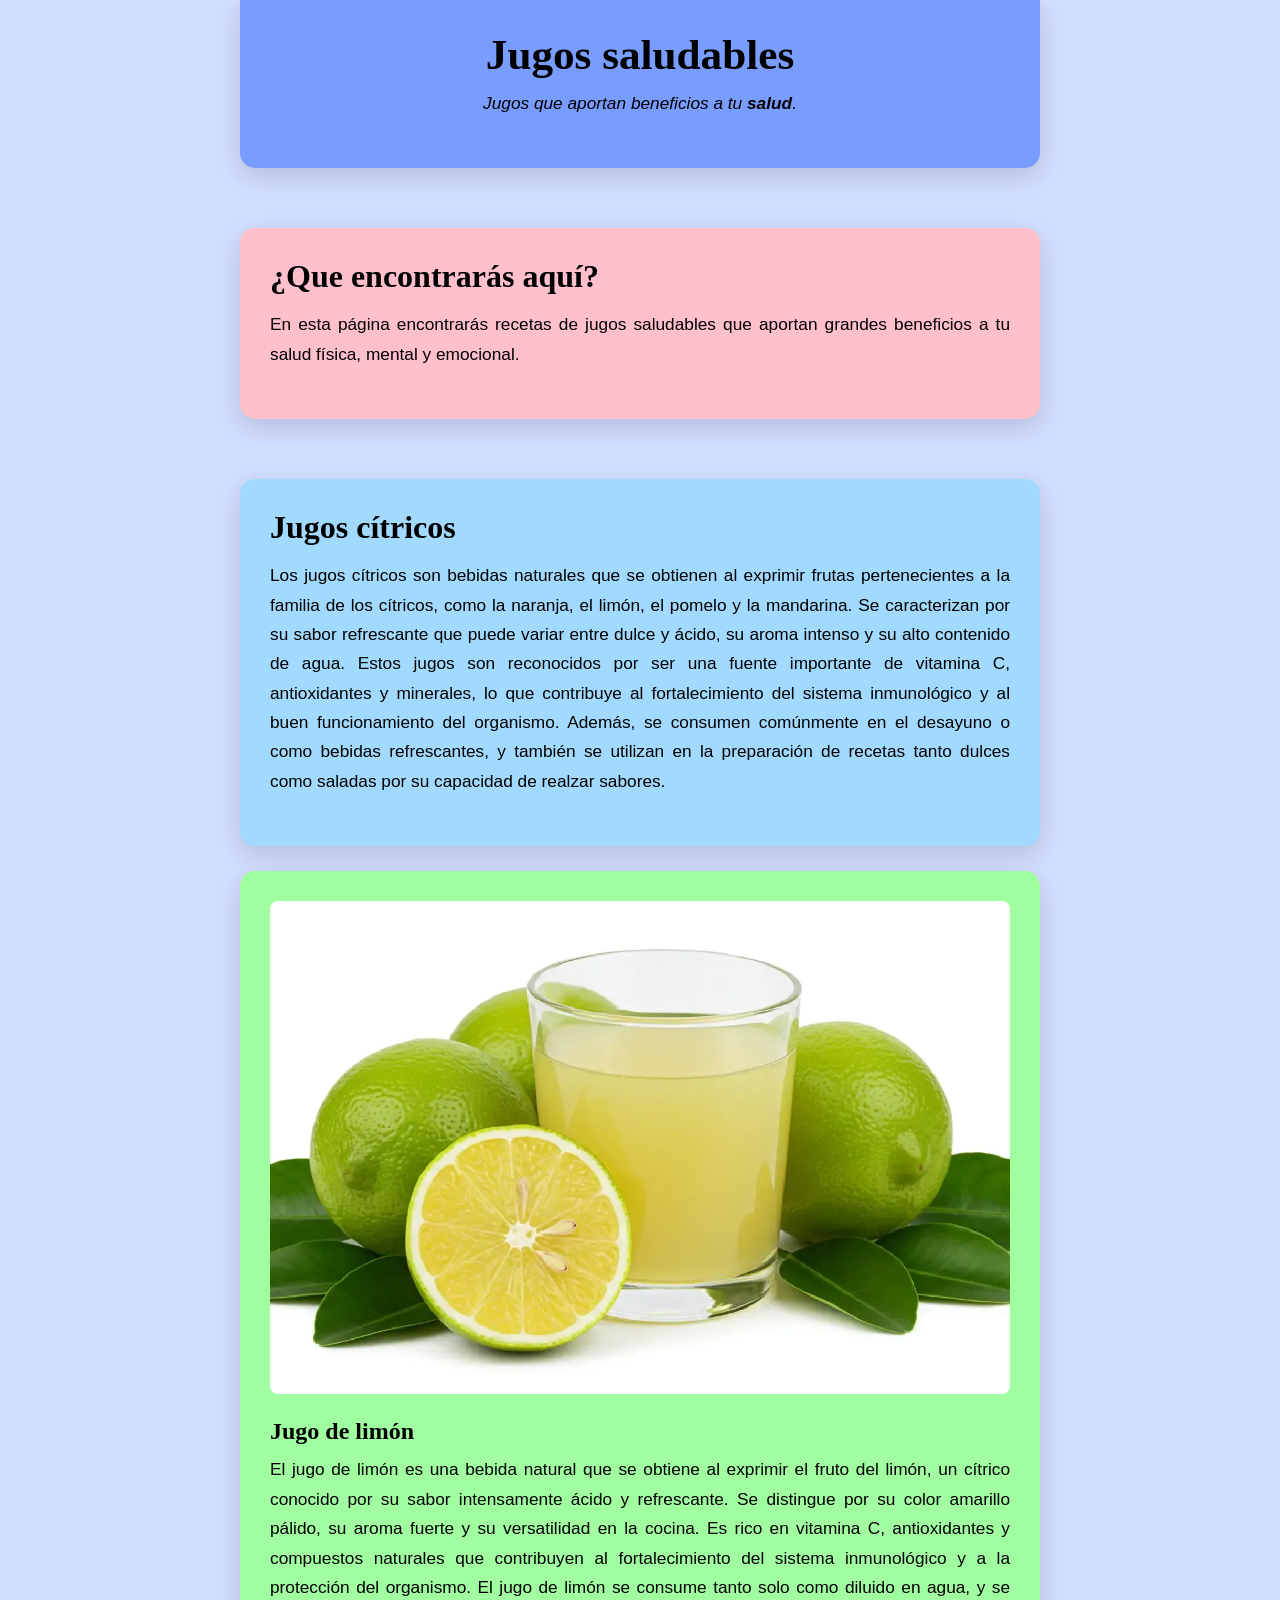
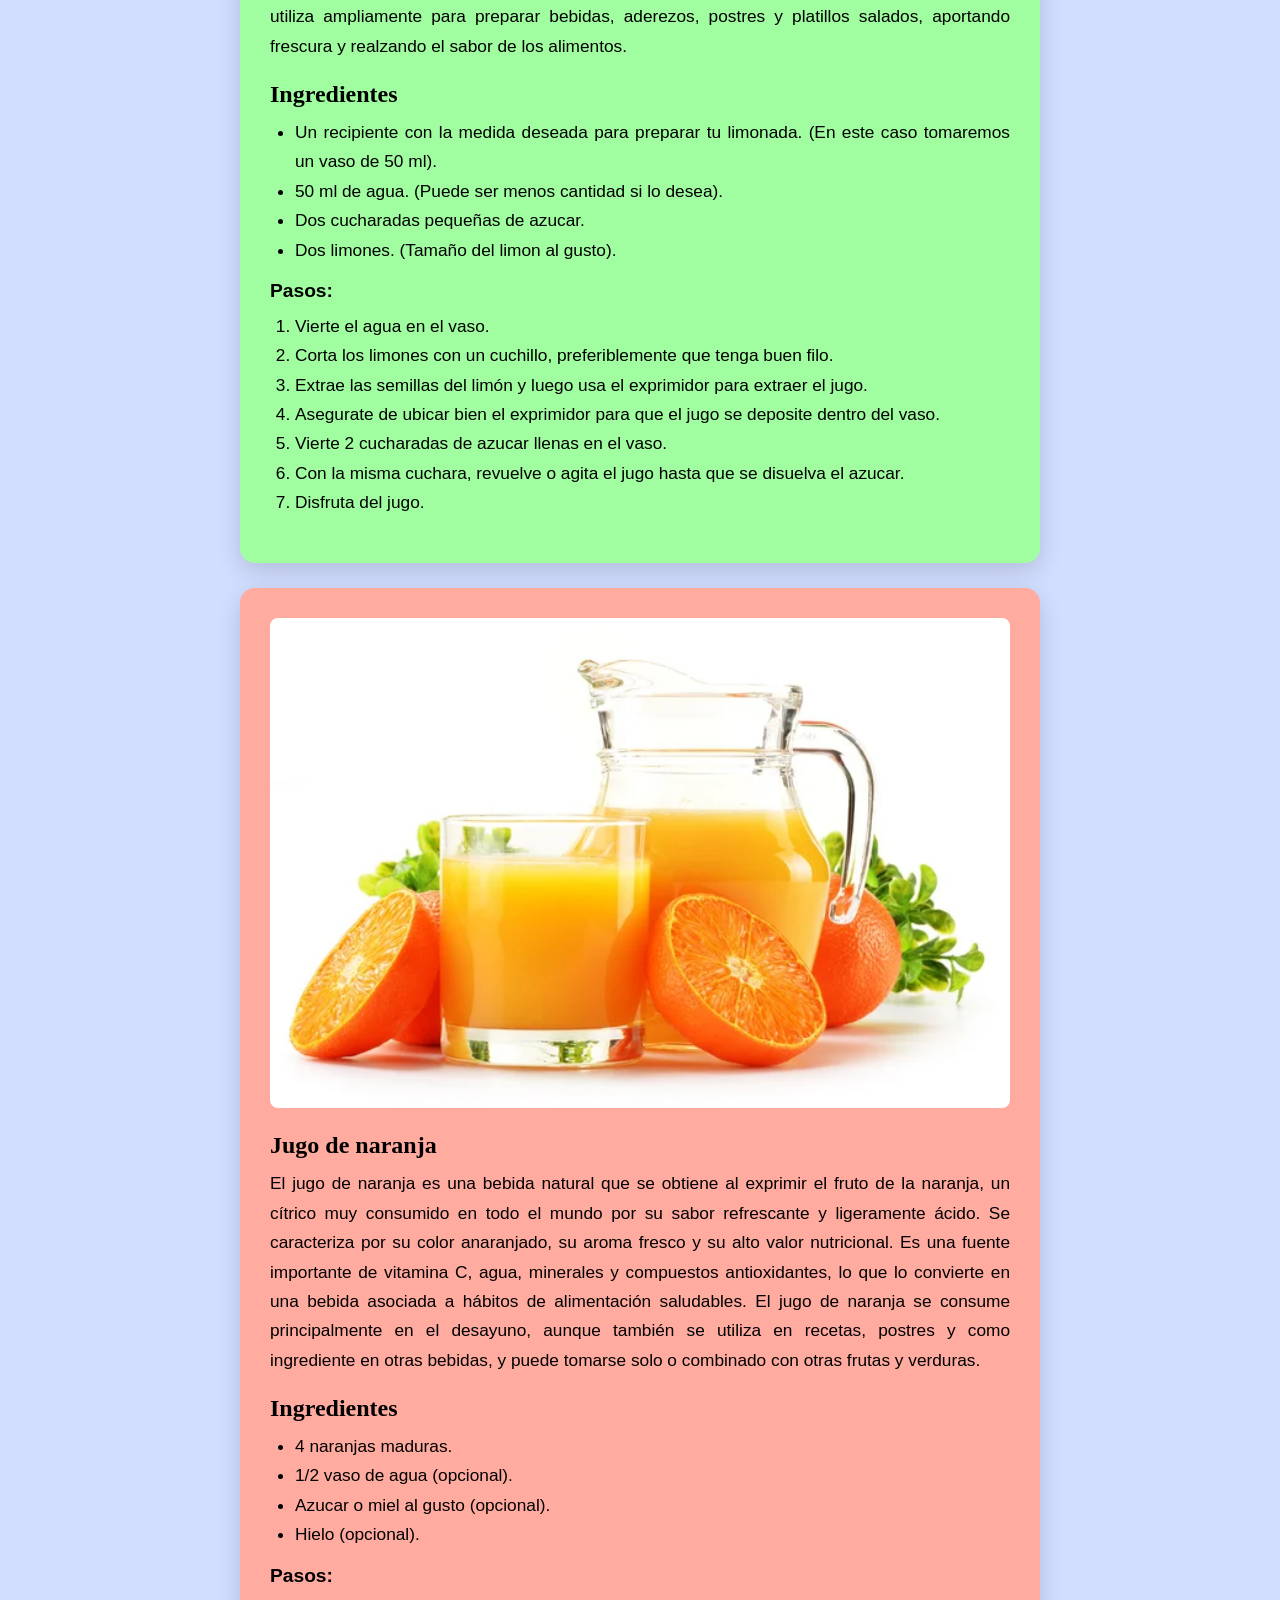
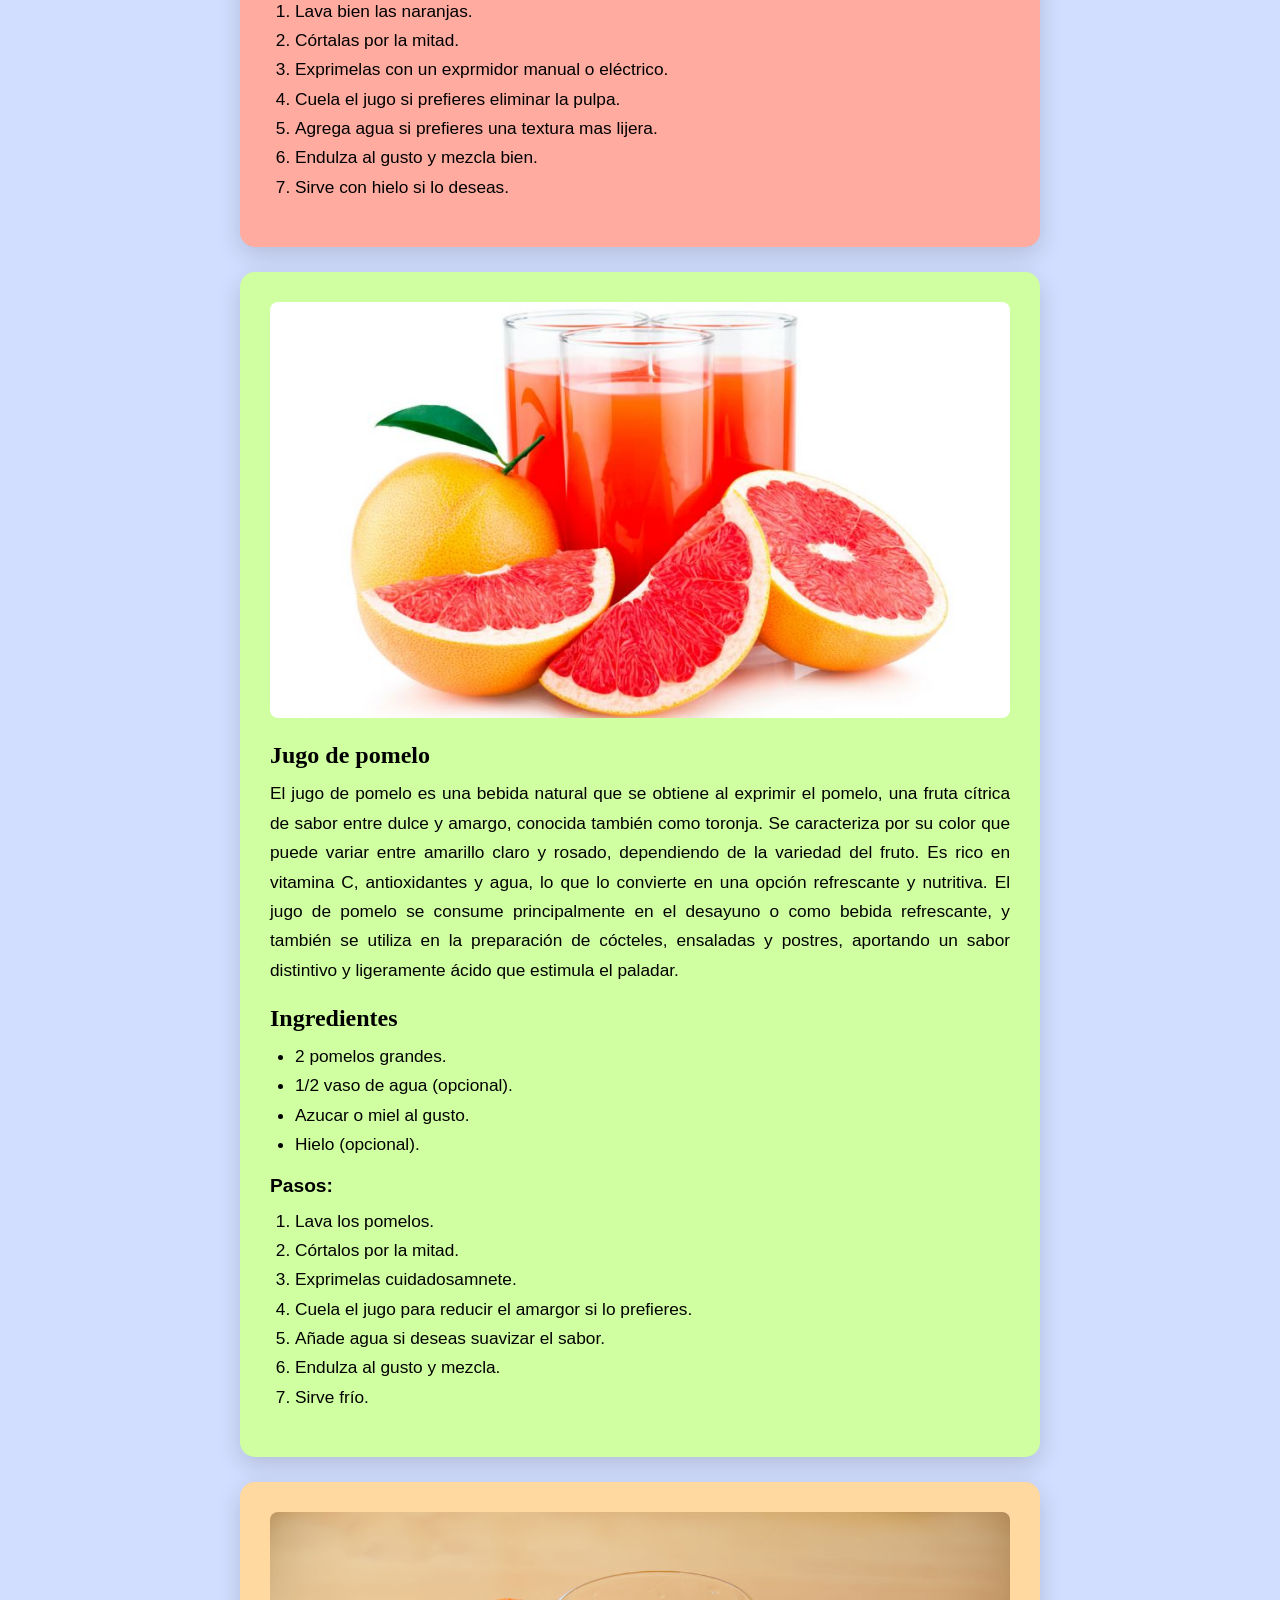
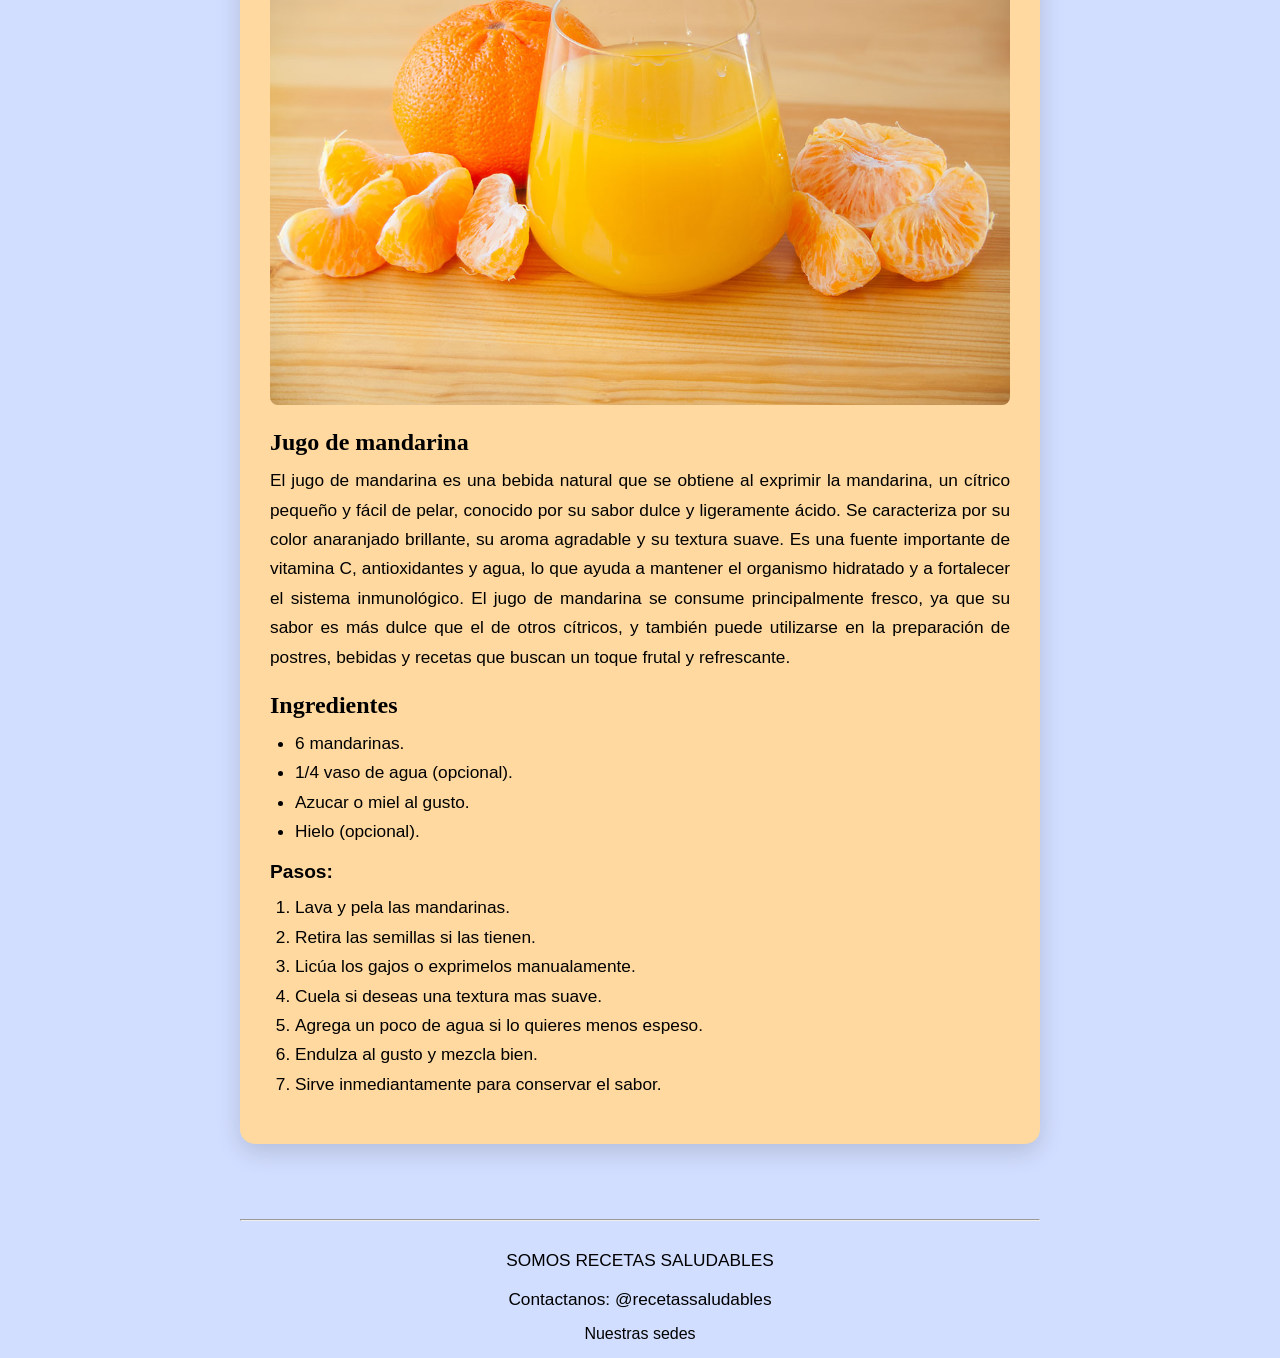
==== index.html @ 7e029a64 "Estructura base del proyecto" ====
<!DOCTYPE html>
<html lang="es">
<head>
    <meta charset="UTF-8">
    <meta name="viewport" content="width=device-width, initial-scale=1.0">
    <title>Jugos</title>
    <link rel="stylesheet" href="css/styles.css">
</head>
<body>
    <header class="container seccion">
        <h1>Jugos saludables</h1>
        <p>Jugos que aportan beneficios a tu <strong>salud</strong>.</p>
    </header>
    <main>
        <section>
            <div class="container seccion about-color">
                <h2>¿Que encontrarás aquí?</h2>
                <p>En esta página encontrarás recetas de jugos saludables que aportan grandes beneficios a tu salud física, mental y emocional.</p>
            </div>
        </section>

        <section>
            <div class="container">
                <article class="seccion jugos">
                    <h2>Jugos cítricos</h2>
                    <p>Los jugos cítricos son bebidas naturales que se obtienen al exprimir frutas pertenecientes a la familia de los cítricos, como la naranja, el limón, el pomelo y la mandarina. Se caracterizan por su sabor refrescante que puede variar entre dulce y ácido, su aroma intenso y su alto contenido de agua. Estos jugos son reconocidos por ser una fuente importante de vitamina C, antioxidantes y minerales, lo que contribuye al fortalecimiento del sistema inmunológico y al buen funcionamiento del organismo. Además, se consumen comúnmente en el desayuno o como bebidas refrescantes, y también se utilizan en la preparación de recetas tanto dulces como saladas por su capacidad de realzar sabores.</p>
                </article>

                <div id="lista-jugos"></div>
            </div>

        </section>
    </main>
    <footer>
        <div class="container footer-content">
            <hr>
            <p>SOMOS RECETAS SALUDABLES</p>
            <p>Contactanos: @recetassaludables</p>
            <a href="pagina_de_muestra.html">Nuestras sedes</a>
        </div>
    </footer>
    <script src="assets/script.js"></script>
</body>
</html>
---- css/styles.css ----
/* ===================== FUENTES ===================== */

@font-face {
    font-family: "Playfair Display";
    src: url(fonts/PlayfairDisplay-Bold.ttf);
    font-weight: 700;
}

@font-face {
    font-family: "Open Sans";
    src: url(fonts/OpenSans-Regular.ttf);
    font-weight: 400;
}

@font-face {
    font-family: "Open Sans";
    src: url(fonts/OpenSans-SemiBold.ttf);
    font-weight: 600;
}

/* ===================== RESET ===================== */

* {
    margin: 0;
    padding: 0;
    box-sizing: border-box;
}

/* ===================== LAYOUT ===================== */

body {
    font-family: "Open Sans", sans-serif;
    font-size: 16px;
    background: rgb(210, 222, 255);
}

.container {
    max-width: 800px;
    margin: 0 auto;
    border-radius: 8px;
}

.container-sedes {
    max-width: 1200px;
    margin: 0 auto;
}

section {
    margin: 60px 0;
    text-align: justify;
}

/* ===================== TIPOGRAFIA ===================== */

h1 {
    font-family: "Playfair Display", serif;
    font-size: 2.7rem;
    font-weight: 700;
}

h2 {
    font-family: "Playfair Display", serif;
    font-size: 2rem;
    font-weight: 700;
}

h3 {
    font-family: "Playfair Display", serif;
    font-size: 1.5rem;
    font-weight: 700;
}

h4 {
    font-family: "Open Sans", sans-serif;
    font-size: 1.2rem;
    font-weight: 600;
}

p, li {
    font-family: "Open Sans", sans-serif;
    font-size: 1.08rem;
    line-height: 1.7;
    font-weight: 400;
}

/* ===================== HEADER ===================== */

header.seccion {
    background: rgb(121, 156, 255);
    border-radius: 0 0 15px 15px;
    text-align: center;
}

header h1 {
    margin-bottom: 10px;
}

header p {
    font-style: italic;
}

.header-sedes {
    margin-top: 20px;
    margin-bottom: 40px;
}

.header-sedes h1 {
    text-align: center;
}

/* ===================== SECCIONES GENERALES ===================== */

.seccion {
    width: 100%;
    height: auto;
    padding:30px;
    border-radius: 15px;
    margin-bottom: 25px;
    box-shadow: 0 8px 25px rgba(0, 0, 0, 0.15);
    transition: all 0.20s ease;
}

.seccion img {
    width: 100%;
    height: auto;
    border-radius: 8px;
    margin-bottom:20px;
}

.seccion:hover {
    transform: translateY(-3px);
    box-shadow: 0 12px 30px rgba(0, 0, 0, 0.18);
}

section h2, .seccion h2 {
    margin-bottom: 15px;
}

.seccion h3, h4 {
    margin-bottom: 10px;
}

.seccion p {
    margin-bottom: 20px;
}

.lista {
    padding-left: 25px;
    margin-bottom: 15px;
}

.tarjetas-sedes {
    display: flex;
    gap: 30px;
}

/* ===================== COLORES DE SECCIÓN ===================== */

.about-color {
    background: pink;
    padding: 30px;
}

.jugos {
    background: rgb(162, 218, 255);
}
.limon {
    background: rgb(160, 253, 160);
}

.naranja {
    background: rgb(255, 171, 160);
}

.mandarina {
    background: rgb(255, 217, 160);
}

.pomelo {
    background: rgb(207, 255, 160);
}

.sede-colombia {
    background: rgb(255, 245, 157);
}

.sede-venezuela {
    background: rgb(135, 180, 255);
}

/* ===================== HR ===================== */

hr {
    margin: 15px 0;
}

/* ===================== FOOTER ===================== */

.footer-content, .container-sedes a {
    display: flex;
    flex-direction: column;
    gap: 10px;
    text-align: center;
    padding-bottom: 15px;
}

footer hr {
    width: 100%;
    margin: 15px 0;
}

footer a, .container-sedes a {
    text-decoration: none;
    color: inherit;
    transition: color 0.2s ease;
}

footer a:hover {
    text-decoration: underline;
}
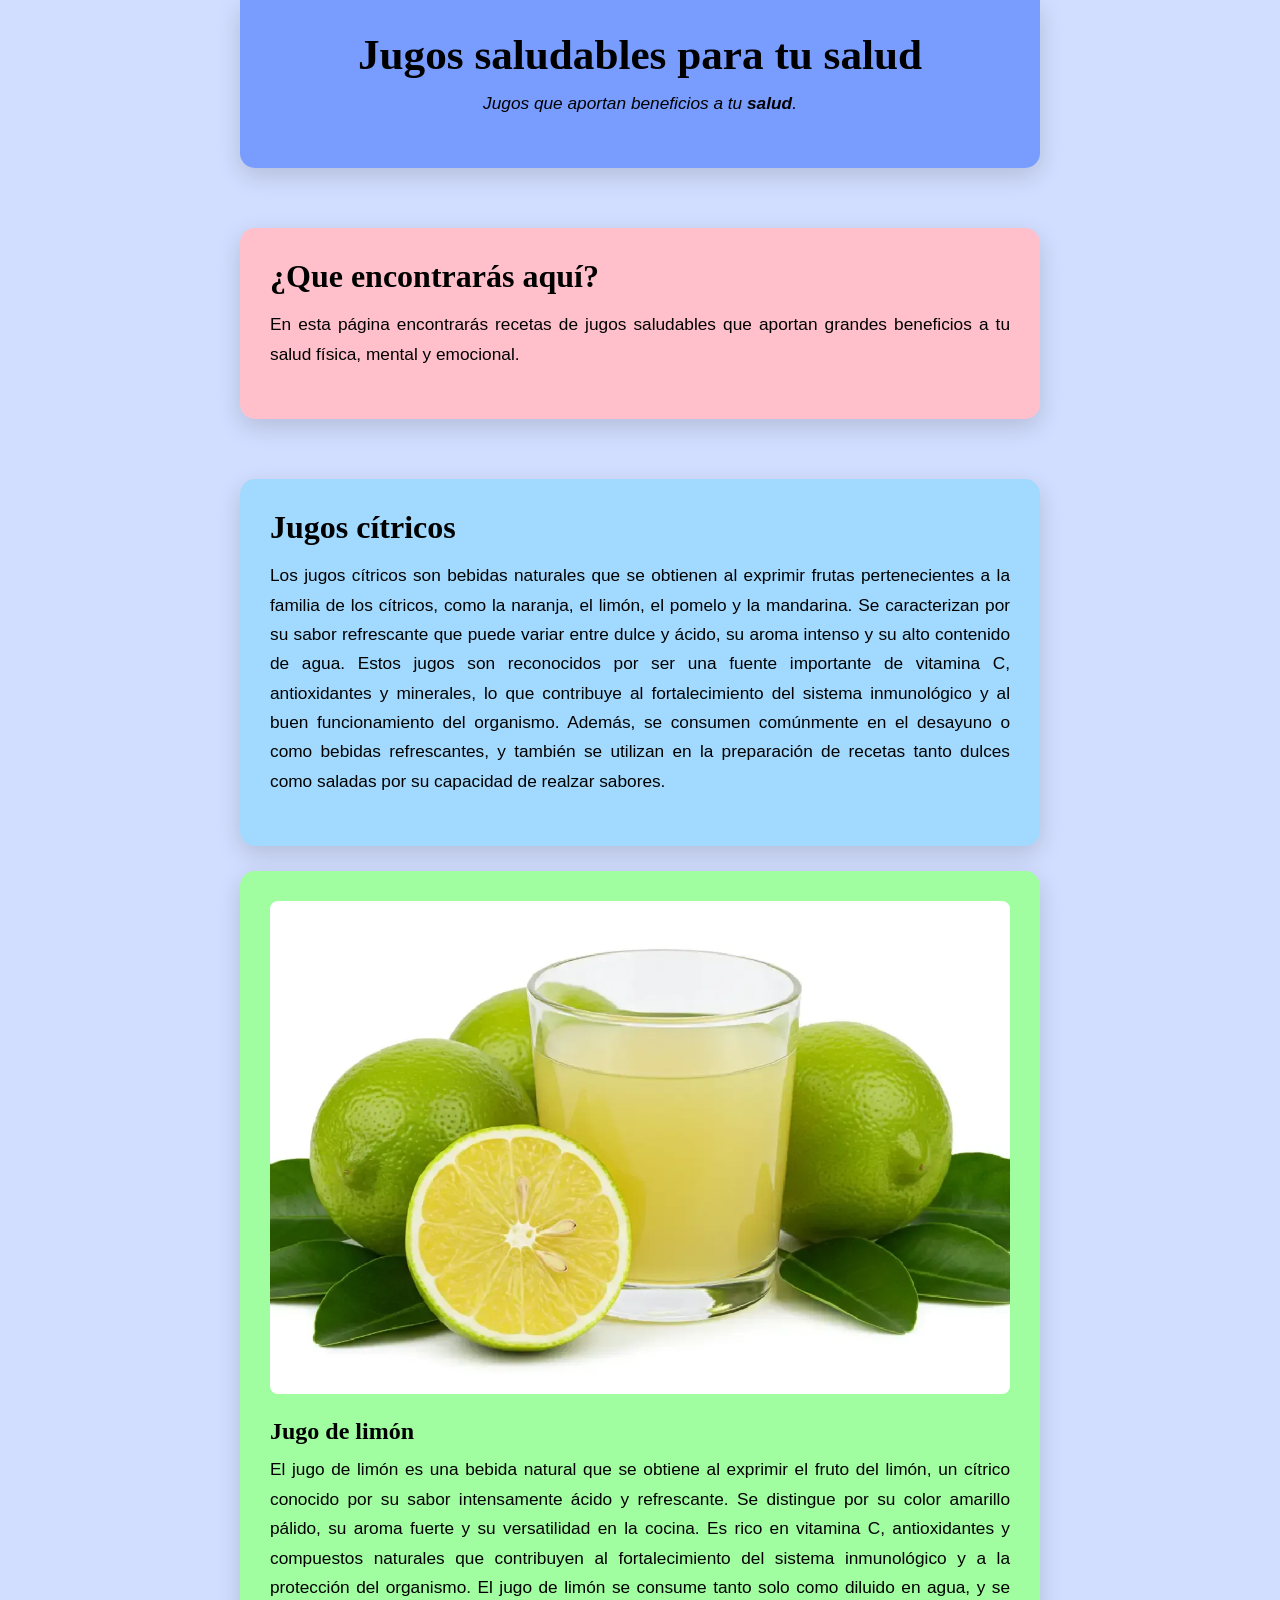
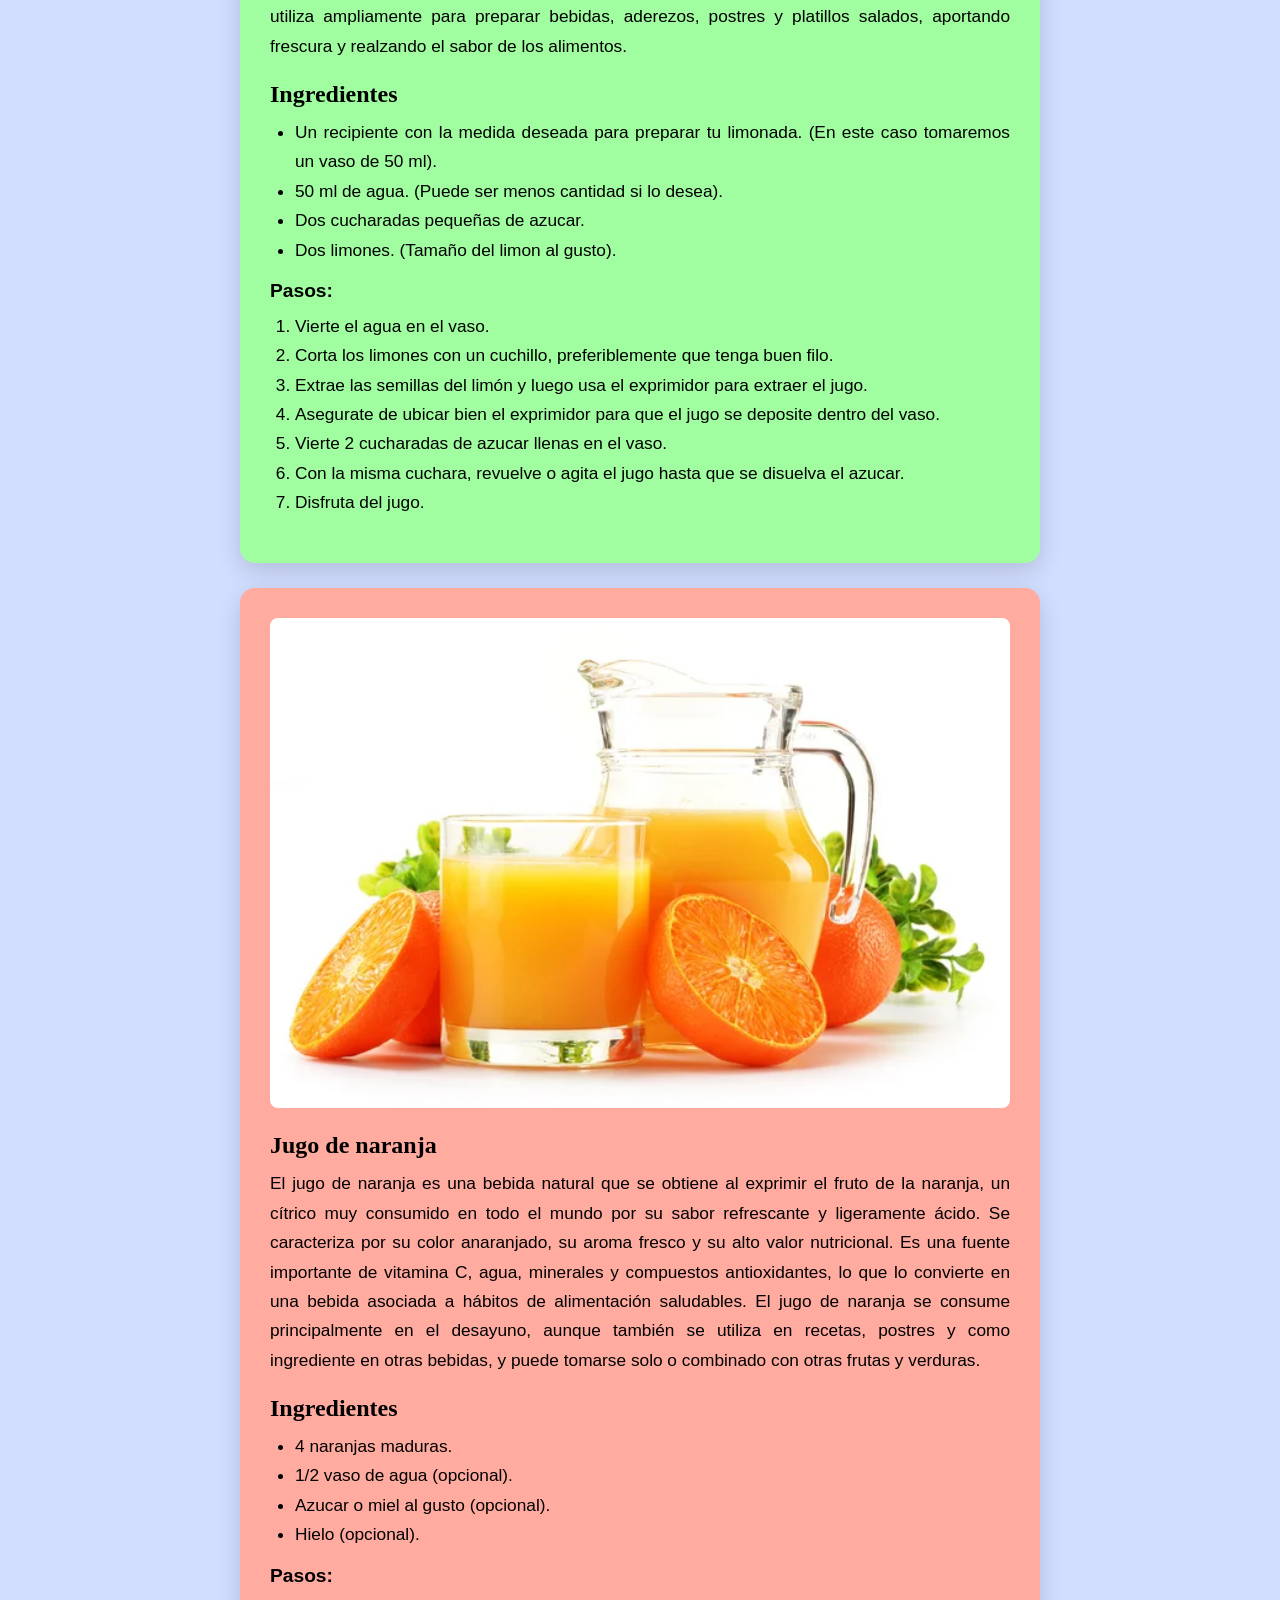
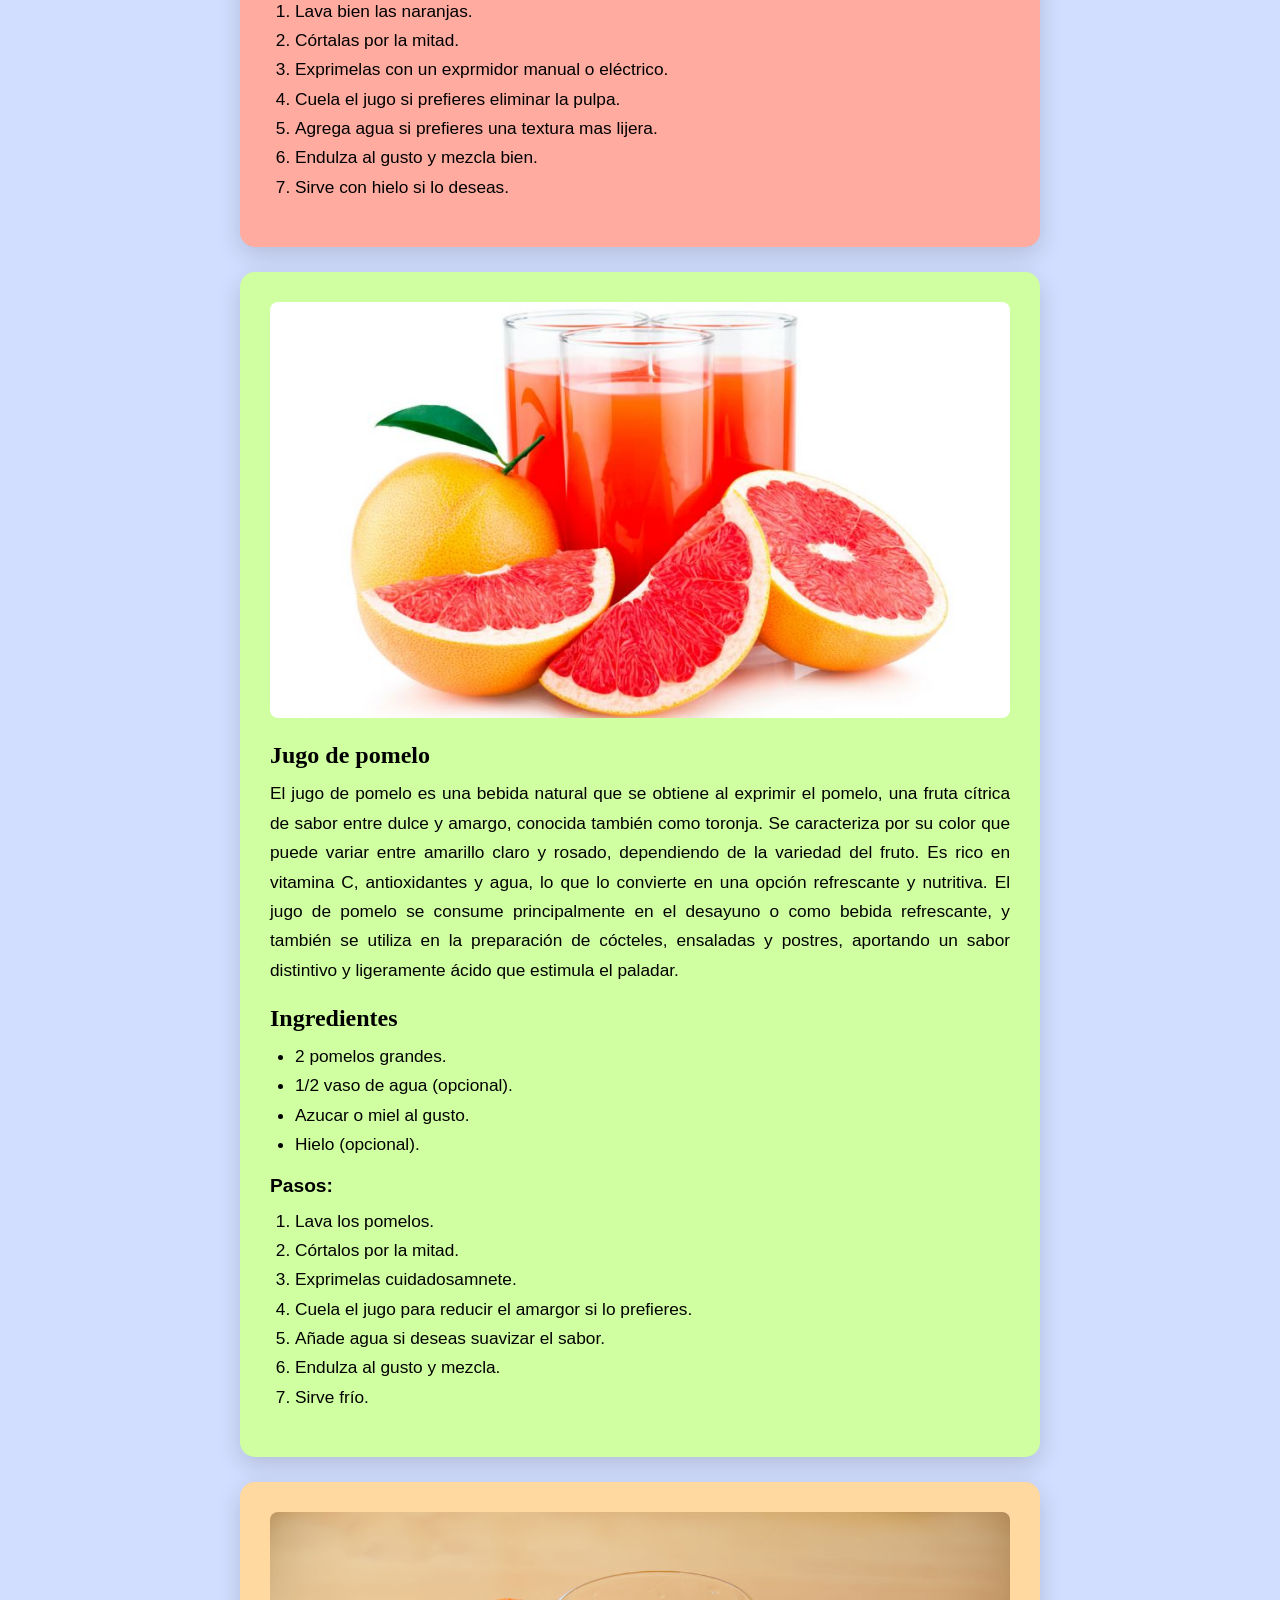
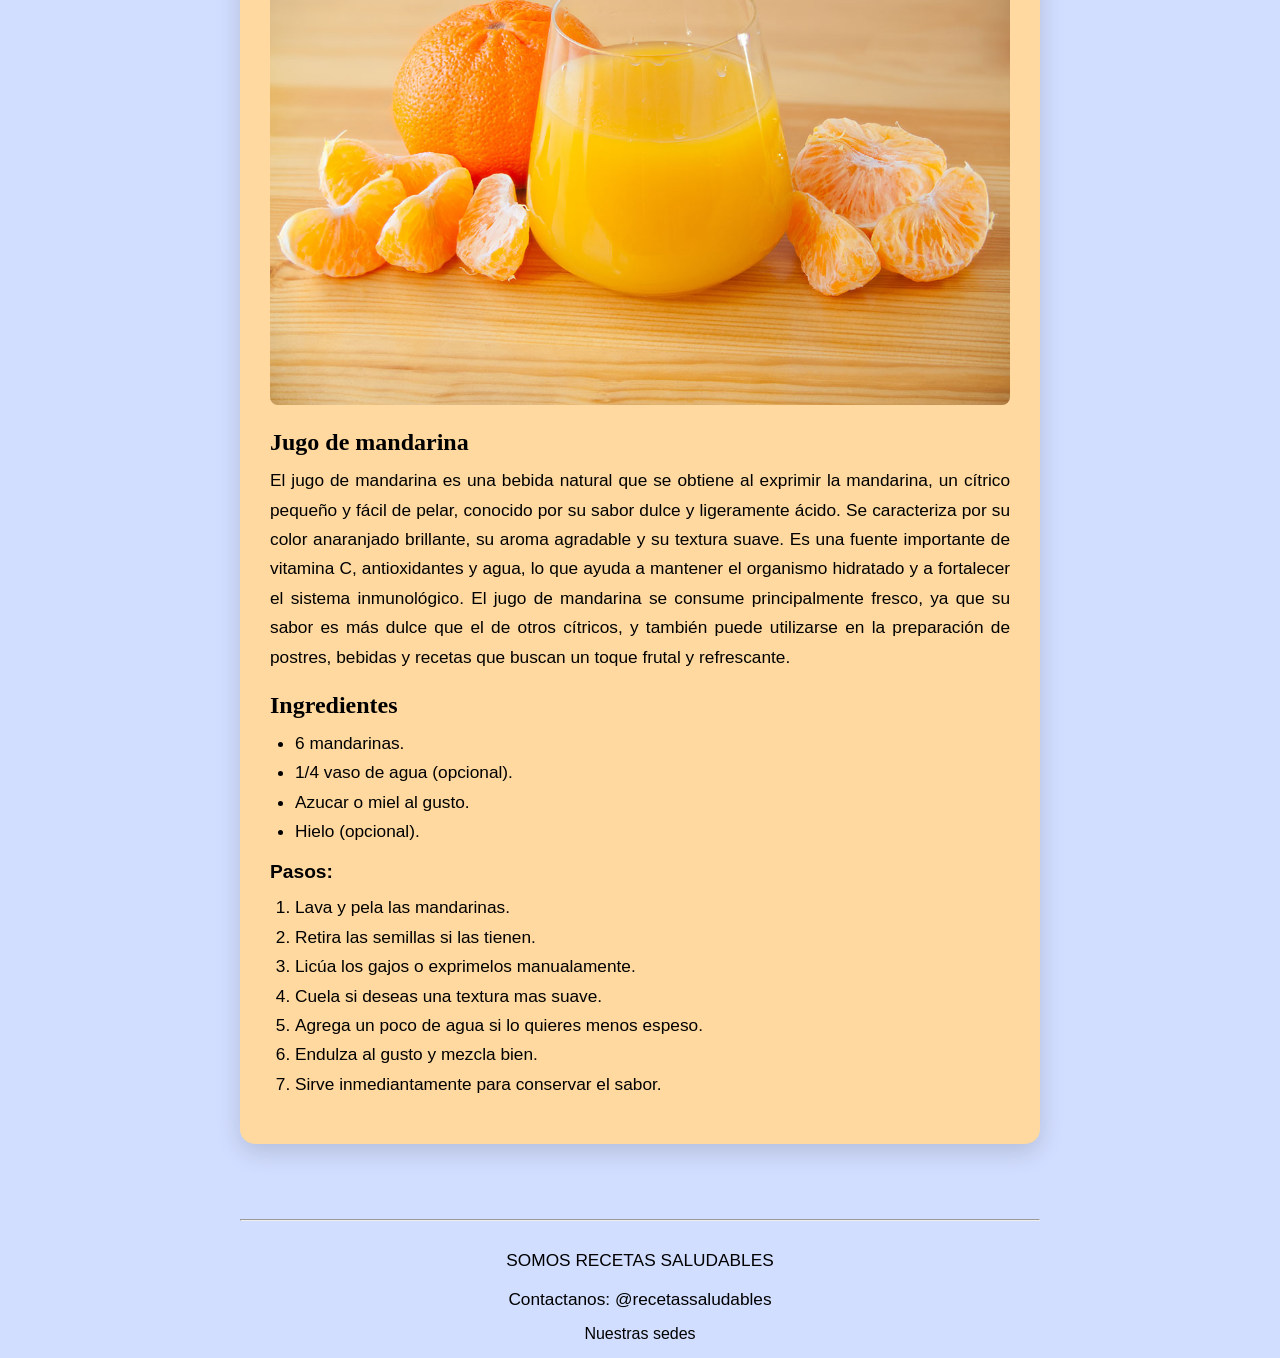
==== commit cb98a48e: "Se actualiza el titulo de la pagina" ====
--- a/index.html
+++ b/index.html
@@ -8,7 +8,7 @@
 </head>
 <body>
     <header class="container seccion">
-        <h1>Jugos saludables</h1>
+        <h1>Jugos saludables para tu salud</h1>
         <p>Jugos que aportan beneficios a tu <strong>salud</strong>.</p>
     </header>
     <main>
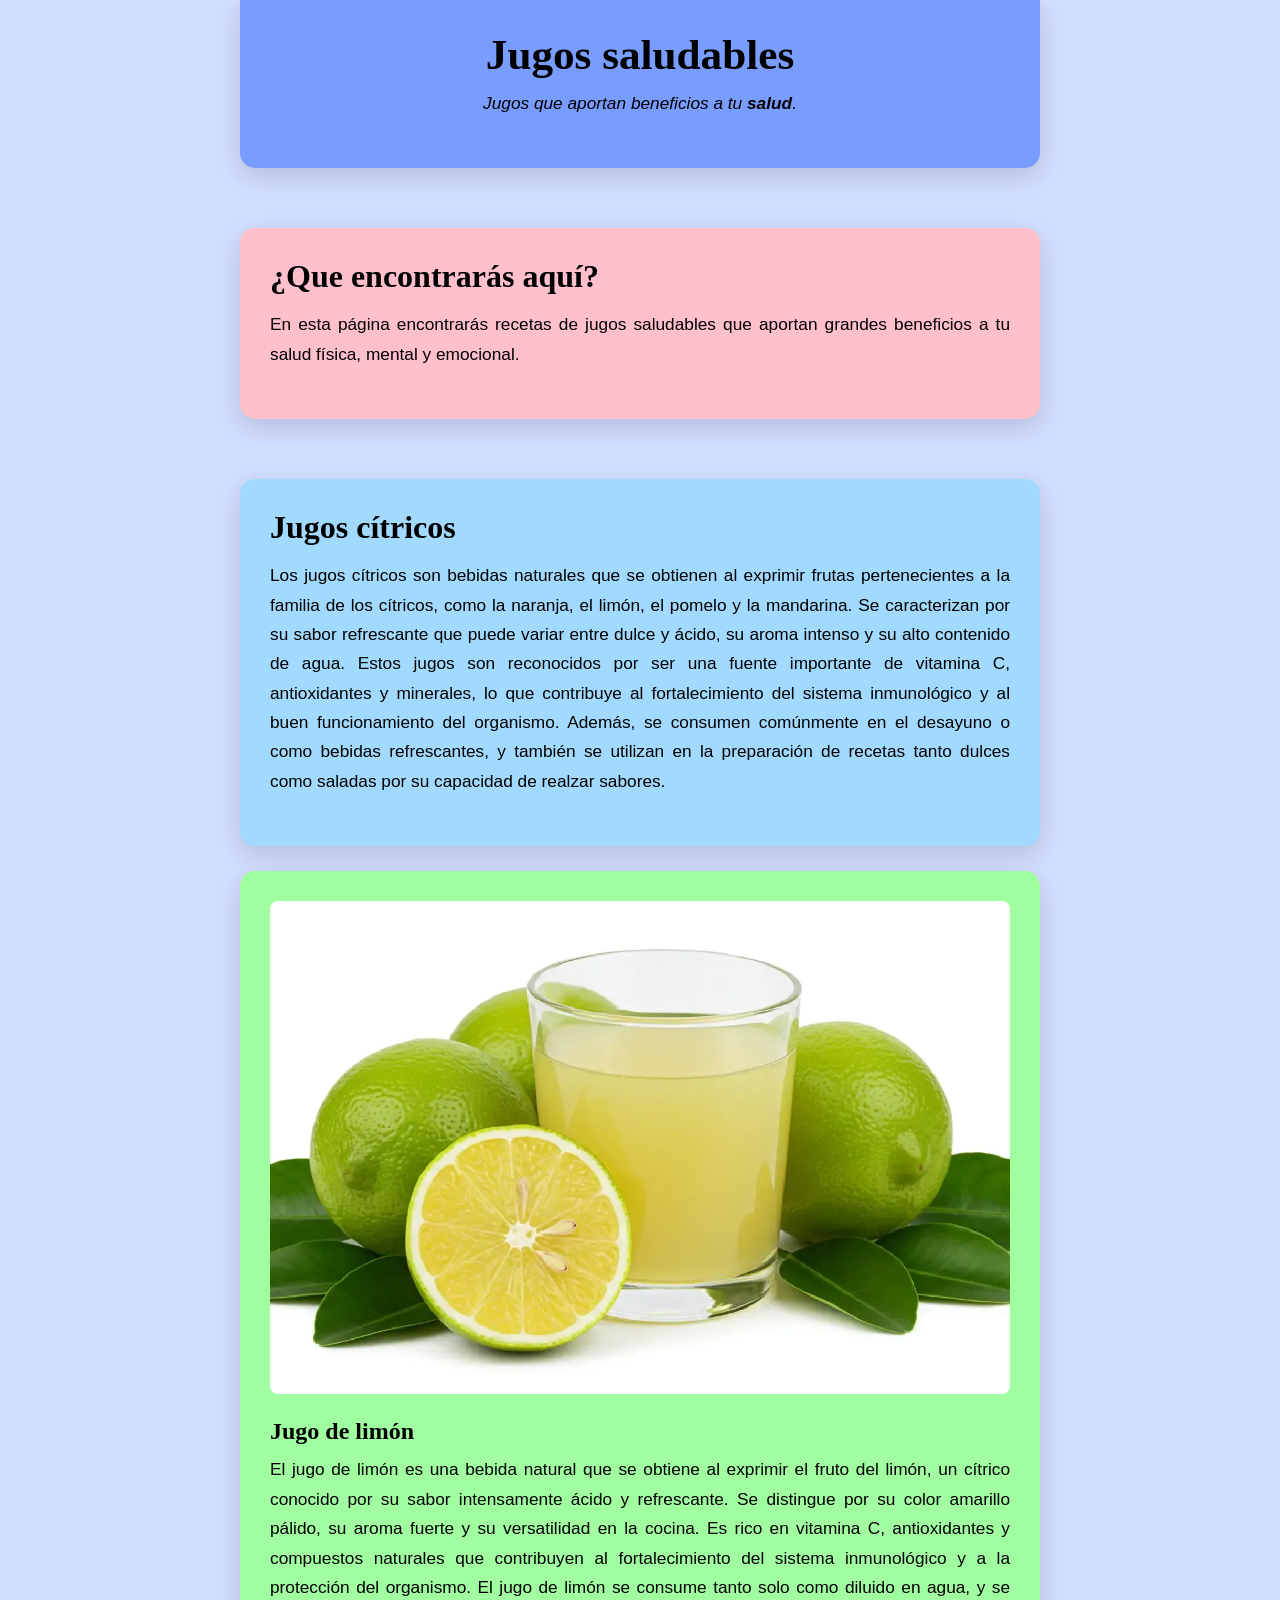
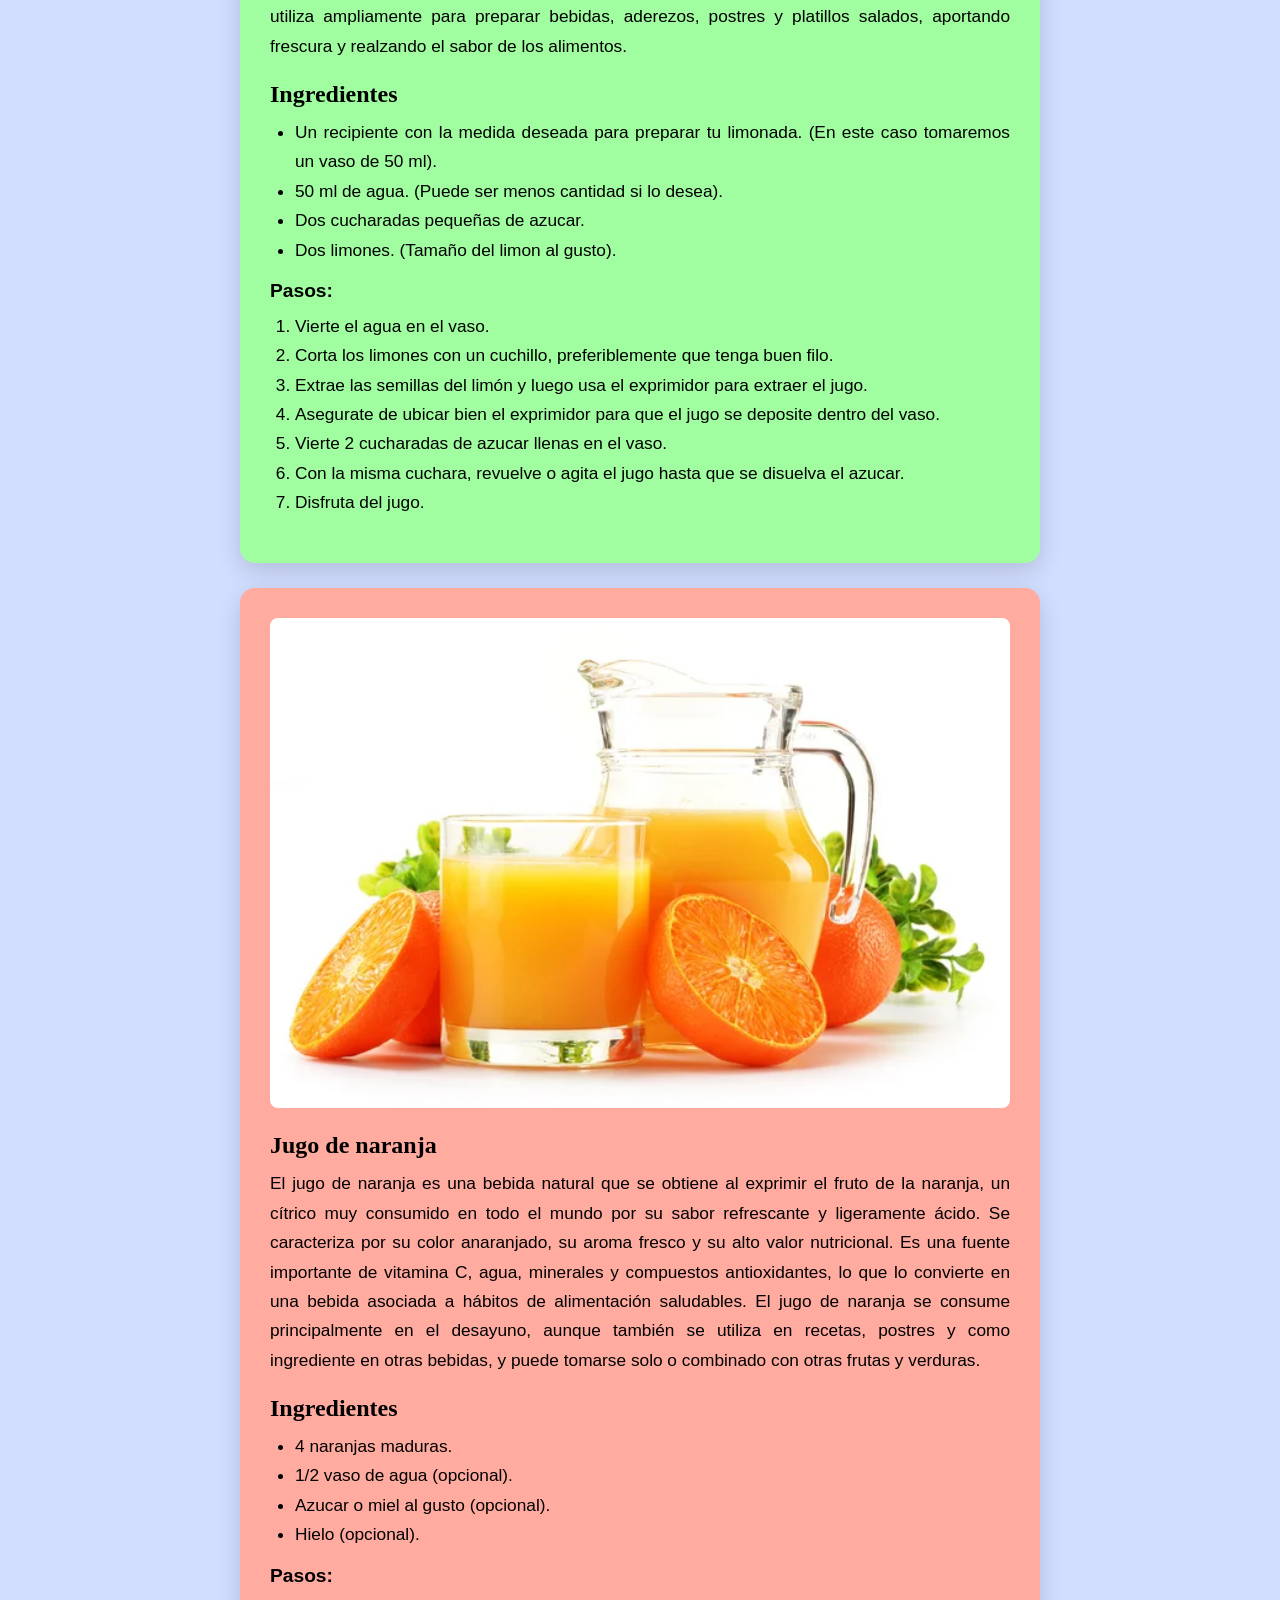
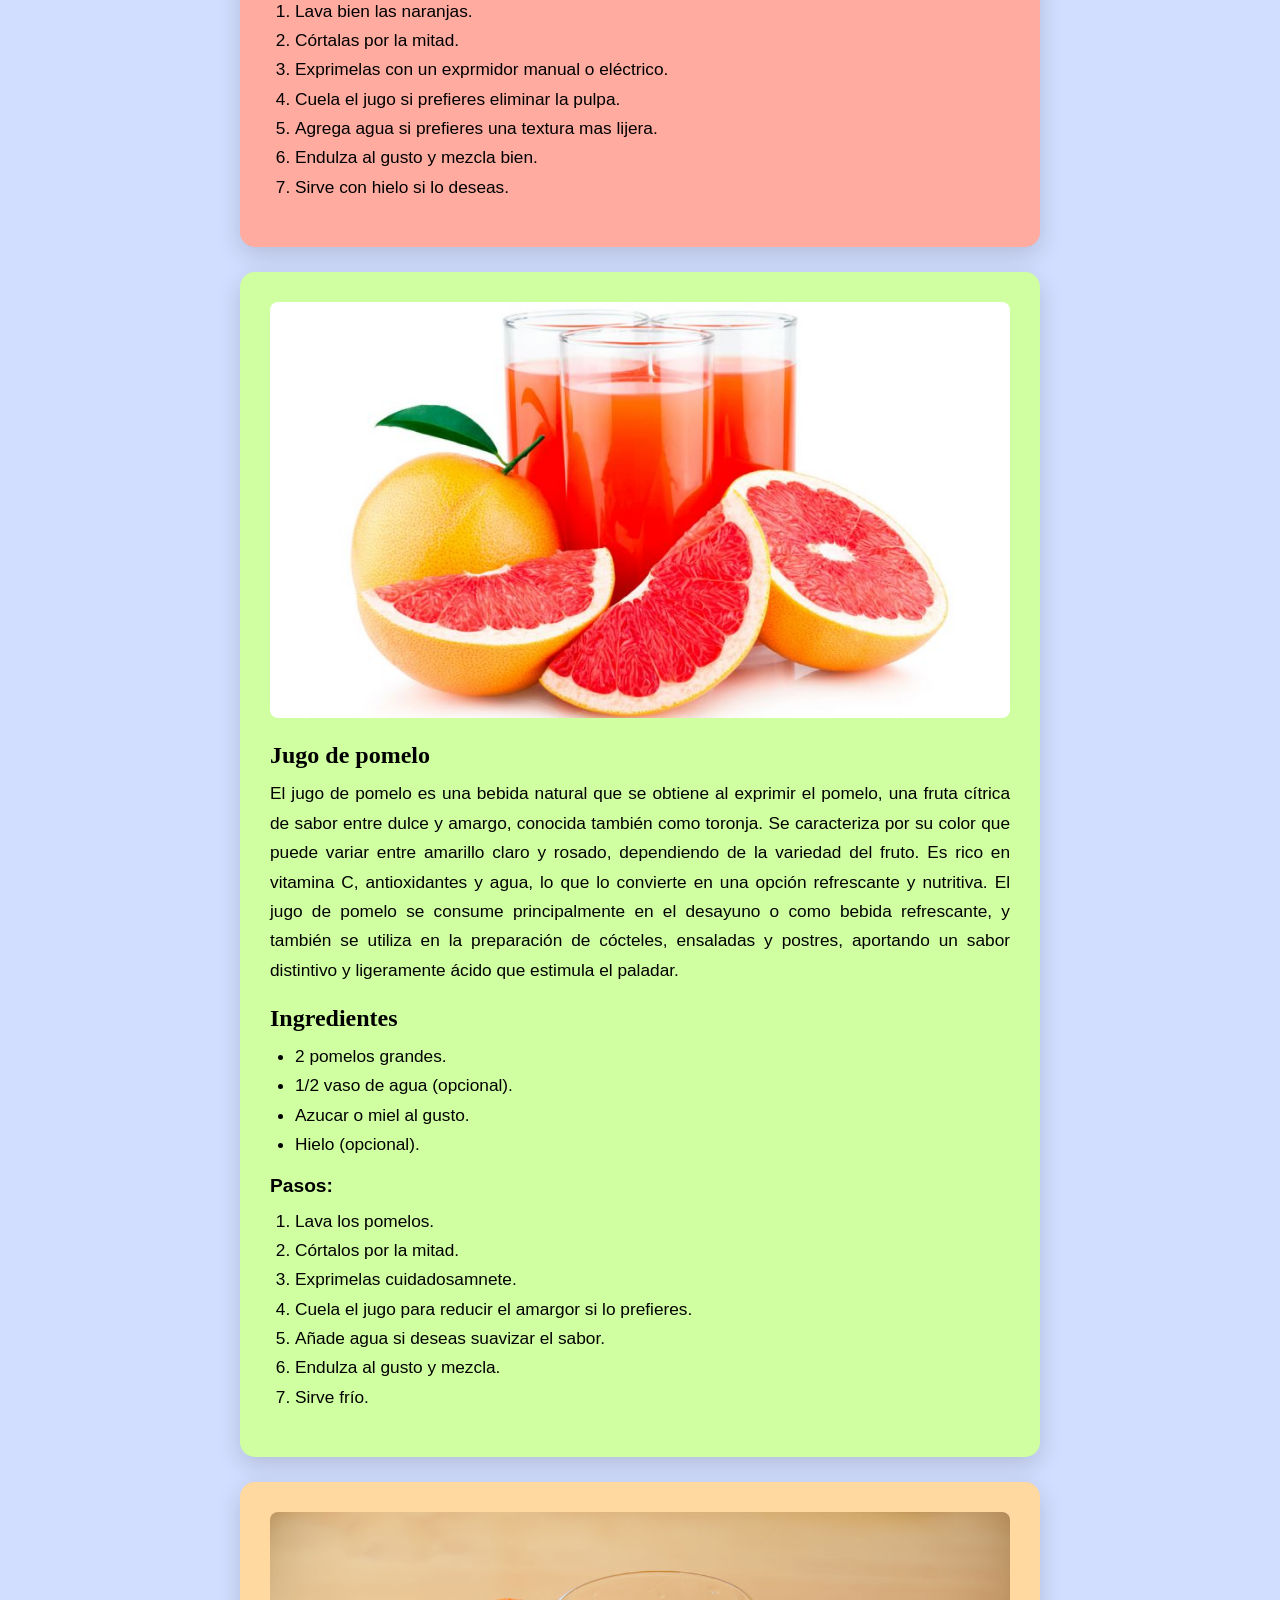
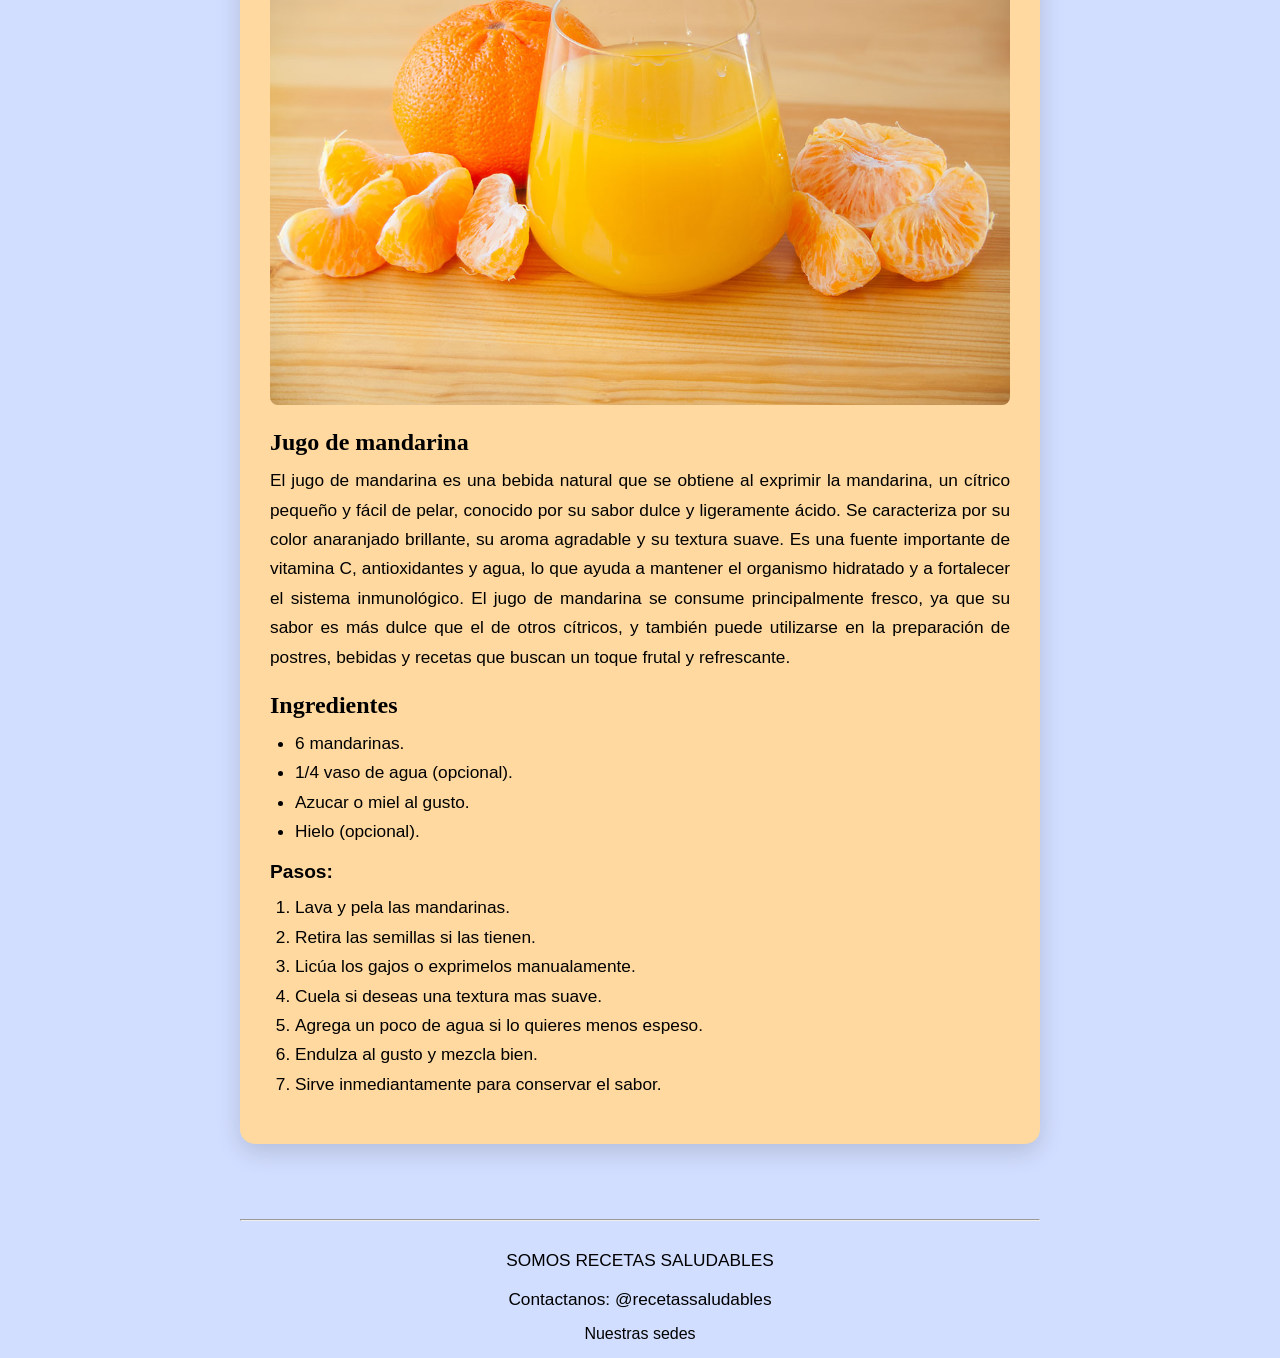
==== commit 4f6b8654: "This reverts commit cb98a48edc1a375daa964b0f9e58f719fa42fdea." ====
--- a/index.html
+++ b/index.html
@@ -8,7 +8,7 @@
 </head>
 <body>
     <header class="container seccion">
-        <h1>Jugos saludables para tu salud</h1>
+        <h1>Jugos saludables</h1>
         <p>Jugos que aportan beneficios a tu <strong>salud</strong>.</p>
     </header>
     <main>
